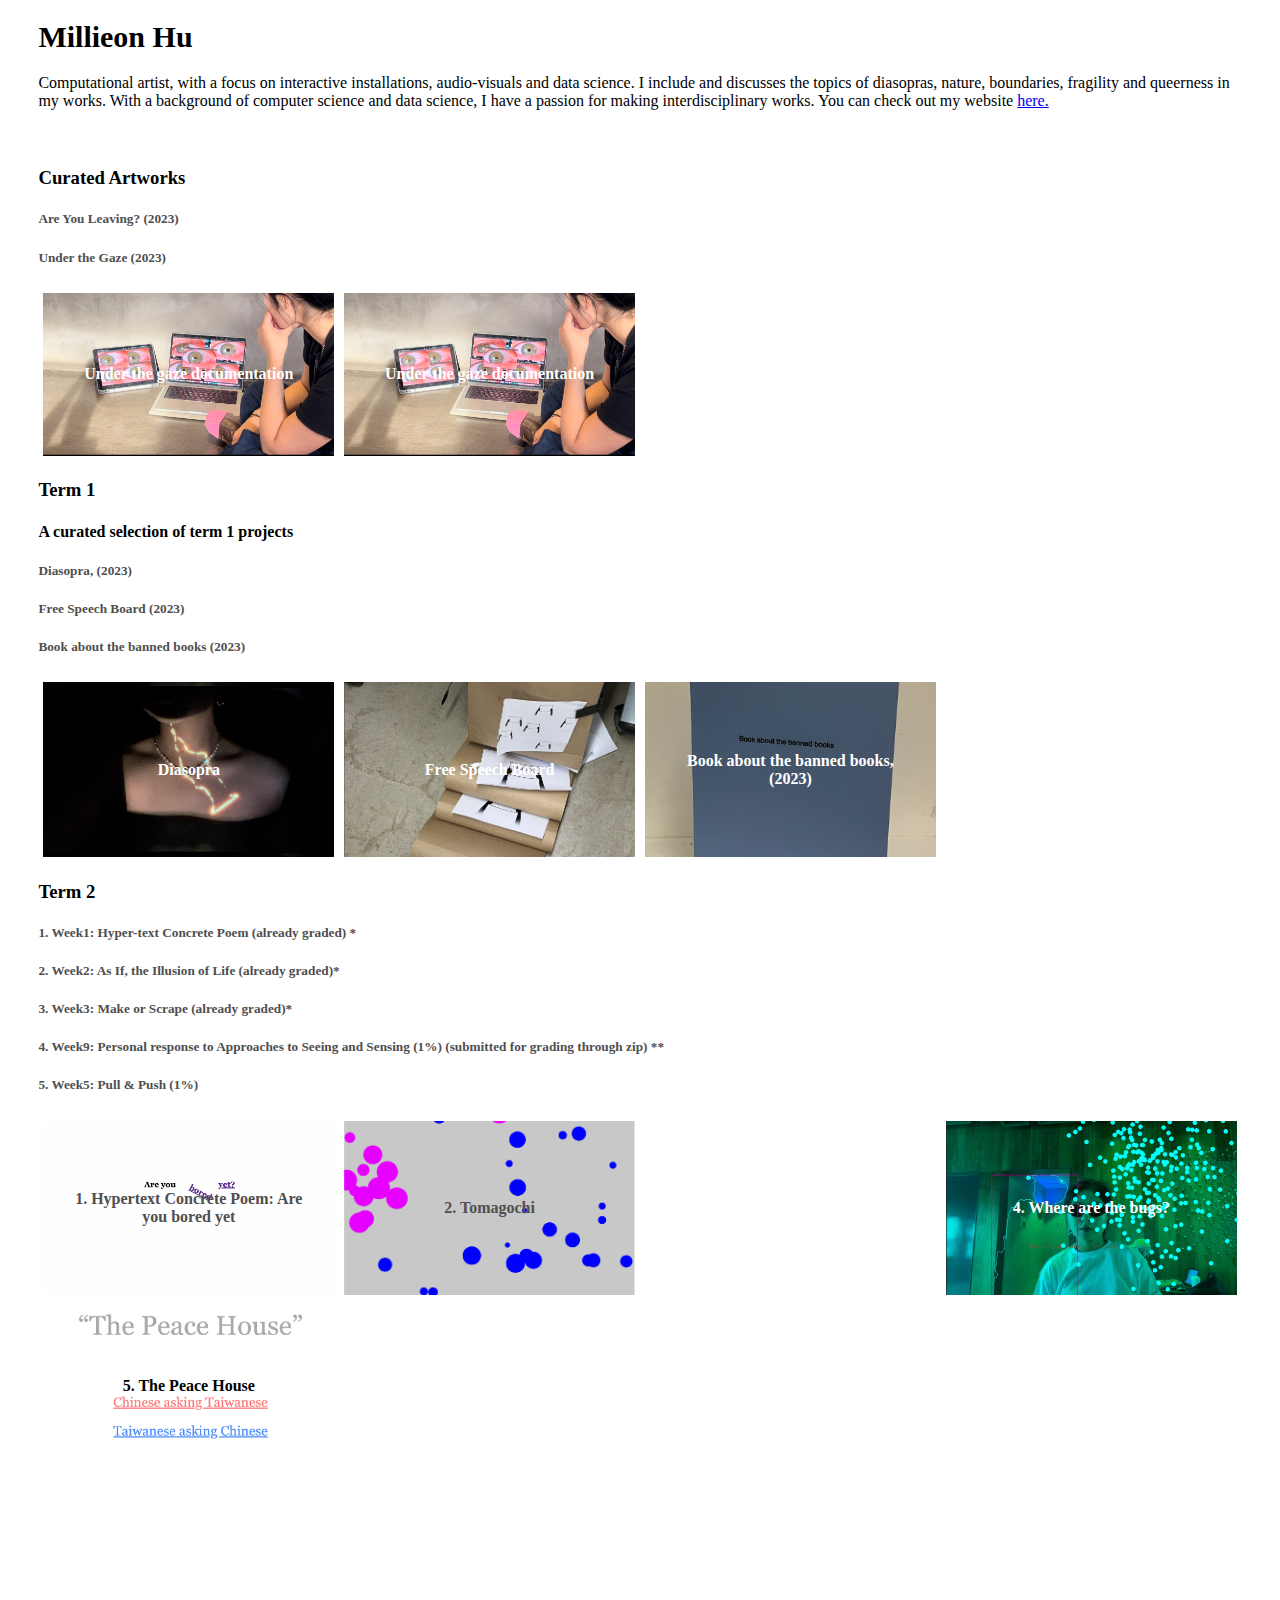
==== index.html @ efb6bb04 "Are u leaving" ====
<!DOCTYPE html>
<html>
    <head>
        <meta charset="UTF-8">

        <!-- meta viewport tag needed to make site responsive on mobile devices https://developer.mozilla.org/en-US/docs/Web/HTML/Viewport_meta_tag -->
        <meta name="viewport" content="width=device-width, initial-scale=1" />

        <title>WCC Portfolio</title>

        <link rel="stylesheet" href="./css/style.css">

    </head>
    <body>

        <header>
            <h1>Millieon Hu</h1>

            Computational artist, with a focus on interactive installations, audio-visuals and data science.
            I include and discusses the topics of diasopras, nature, boundaries, fragility and queerness in my works.

            With a background of computer science and data science, I have a passion for making interdisciplinary works.

            You can check out my website <a href="https://millieonhu.site/">here.</a>
            
        </header>

        <main>
            <h3>Curated Artworks</h3>
                <h5 style="color: #4f4f4f;">Are You Leaving? (2023) </h5>

                <h5 style="color: #4f4f4f;">Under the Gaze (2023)</h5>
                
                <section class="flex-container">
                <div class="flex-item"> 
                    <a class="gaze" href="./Are_you_leaving/">
                        <h4> Under the gaze documentation</h4>
                    </a>
                </div>
                <div class="flex-item"> 
                    <a class="gaze" href="./underTheGaze/">
                        <h4> Under the gaze documentation</h4>
                    </a>
                </div>
                </section>
 

            <h3>Term 1</h3>
            <h4>A curated selection of term 1 projects</h4>
            <h5 style="color: #4f4f4f;">Diasopra, (2023) </h5>
            <h5 style="color: #4f4f4f;">Free Speech Board (2023) </h5>
            <h5 style="color: #4f4f4f;">Book about the banned books (2023) </h5>
            <section class="flex-container">
                <div class="flex-item"> 
                    <a class="diasopra" href="./html-demo-page">
                        <h4>Diasopra</h4>
                    </a>
                </div>

                <div class="flex-item"> 
                    <a class="board" href="./html-demo-page copy">
                        <h4>Free Speech Board</h4>
                    </a>
                </div>

                <div class="flex-item"> 
                    
                    <a class="book" href="./book/">
                        <h4>Book about the banned books, (2023)</h4>
                    </a>
                </div>

            </section>

            <h3>Term 2</h3>
            <h5 style="color: #4f4f4f;"> 1. Week1: Hyper-text Concrete Poem (already graded) *</h5>
            <h5 style="color: #4f4f4f;">2. Week2: As If, the Illusion of Life (already graded)* </h5>
            <h5 style="color: #4f4f4f;">3. Week3: Make or Scrape (already graded)* </h5>
            <h5 style="color: #4f4f4f;">4. Week9: Personal response to Approaches to Seeing and Sensing (1%) (submitted for grading through zip) ** </h5>
            <h5 style="color: #4f4f4f;">5. Week5: Pull & Push  (1%)</h5>
            
            <section class="flex-container">
             


                <div class="flex-item"> 
                    <a class="poem" href="https://millieon.github.io/hyperpoem/">
                        <h4>1. Hypertext Concrete Poem: Are you bored yet</h4>
                    </a>
                </div>

                <div class="flex-item"> 
                    <a class="tomagochi" href="https://millieon.github.io/illusion-of-life/">
                        <h4>2. Tomagochi </h4>
                    </a>
                </div>

                <div class="flex-item"> 
                    <a class="map" href="./memory_map/">
                        <h4>3. Memory Map</h4>
                    </a>
                </div>

                <div class="flex-item"> 
                    <a class="bugs" href="./whereRtheBugs/">
                        <h4>4. Where are the bugs?</h4>
                    </a>
                </div>

                <div class="flex-item"> 
                    <a class="peacehouse" href="https://millieon.github.io/Group_Project_wcc2/">
                        <h4>5. The Peace House</h4>
                    </a>
                </div>

            </section> 


                



         





        

                    <!-- Keep adding per week -->

                
           

        </main>
        <footer>
           <!-- normally information like contact details etc  -->
           <!-- read more about semantic HTML https://www.w3schools.com/html/html5_semantic_elements.asp -->
           
        </footer>

    </body>
</html>
---- css/style.css ----
/*This is a comment in CSS*/

nav{
    padding:10px 3%;
}
nav.next{
    padding:80px 80%;
}

body{
    font-family: 'Times New Roman', serif;
    margin: 0;
}

h1{
    font-size: 30px;
    
    font-family: 'Times New Roman', serif;
      
    
}
h4
{}
.centertext {
    color: rgb(102, 102,255);
    text-align: center;
    
       
  }


p{
    font-size: 16px;
}

header{
    padding:0 3%;
}

main{
    width:100%;
    max-width:1400px; /* means it won't be larger than 1200px on larger screens */
    box-sizing: border-box;
    margin: 0 auto;
    padding: 3%;

}

footer{
    width:100%;
    min-height:100px;
}


/* Flex layouts are one of the easier ways to style responsive layouts that work on all devices */
/* https://developer.mozilla.org/en-US/docs/Learn/CSS/CSS_layout/Flexbox */

.flex-container{
    display: flex; /* all children will now be flex items */
    flex-direction: row; /* other option is column */
    flex-wrap: wrap; /* means the children will wrap to a new line */
}

.flex-item{
    display: flex;
    /* the following three items can be put on one line: https://developer.mozilla.org/en-US/docs/Web/CSS/flex */
    flex-grow: 0;
    flex-shrink: 0;
    flex-basis: 25%; /*width of the box, take up a quarter of the parent's size*/
    box-sizing: border-box; /*this means that we can add padding, line below, and still only take 25% width of parent*/
    padding: 5px;
}

.flex-item a.diasopra{
    display: flex;
    width: 100%;
    height: 0;
    padding: 30% 0;
    background-image: url(../assets/images/cover.jpg); /*change the image to one of you choice */
    background-position: center;
    background-size: 100%;
    justify-content: center;
    align-items: center;
    text-align: center;
    text-decoration: none;
    color:white;
    transition: all 0.2s; /* CSS transitions https://developer.mozilla.org/en-US/docs/Web/CSS/CSS_Transitions/Using_CSS_transitions */
}
.flex-item a.poem{
    display: flex;
    width: 100%;
    height: 0;
    padding: 30% 0;
    background-image: url(../assets/images/bored.jpg); /*change the image to one of you choice */
    background-position: center;
    background-size: 100%;
    justify-content: center;
    align-items: center;
    text-align: center;
    text-decoration: none;
    color:#4f4f4f;
    transition: all 0.2s; /* CSS transitions https://developer.mozilla.org/en-US/docs/Web/CSS/CSS_Transitions/Using_CSS_transitions */
}

.flex-item a.tomagochi{
    display: flex;
    width: 100%;
    height: 0;
    padding: 30% 0;
    background-image: url(../assets/images/tomagochi.jpg); /*change the image to one of you choice */
    background-position: center;
    background-size: 100%;
    justify-content: center;
    align-items: center;
    text-align: center;
    text-decoration: none;
    color:#4f4f4f;
    transition: all 0.2s; /* CSS transitions https://developer.mozilla.org/en-US/docs/Web/CSS/CSS_Transitions/Using_CSS_transitions */
}

.flex-item a.grey{
    display: flex;
    width: 100%;
    height: 0;
    padding: 30% 0;
    background-image: url(../assets/images/lightgrey-line.jpeg); /*change the image to one of you choice */
    background-position: center;
    background-size: 100%;
    justify-content: center;
    align-items: center;
    text-align: center;
    text-decoration: none;
    color:#4f4f4f;
    transition: all 0.2s; /* CSS transitions https://developer.mozilla.org/en-US/docs/Web/CSS/CSS_Transitions/Using_CSS_transitions */
}

.flex-item a.map{
    display: flex;
    width: 100%;
    height: 0;
    padding: 30% 0;
    background-image: url(../assets/images/mapp.jpg); /*change the image to one of you choice */
    background-position: center;
    background-size: 100%;
    justify-content: center;
    align-items: center;
    text-align: center;
    text-decoration: none;
    color:white;
    transition: all 0.2s; /* CSS transitions https://developer.mozilla.org/en-US/docs/Web/CSS/CSS_Transitions/Using_CSS_transitions */
}

.flex-item a.board{
    display: flex;
    width: 100%;
    height: 0;
    padding: 30% 0;
    background-image: url(../assets/images/free_speech_board.jpg); /*change the image to one of you choice */
    background-position: center;
    background-size: 100%;
    justify-content: center;
    align-items: center;
    text-align: center;
    text-decoration: none;
    color:white;
    transition: all 0.2s; /* CSS transitions https://developer.mozilla.org/en-US/docs/Web/CSS/CSS_Transitions/Using_CSS_transitions */
}

.flex-item a.ant{
    display: flex;
    width: 100%;
    height: 0;
    padding: 60% 0;
    background-image: url(../assets/images/ant_thumbnail.jpg); /*change the image to one of you choice */
    background-position: center;
    background-size: 100%;
    justify-content: center;
    align-items: center;
    text-align: center;
    text-decoration: none;
    color:white;
    transition: all 0.2s; /* CSS transitions https://developer.mozilla.org/en-US/docs/Web/CSS/CSS_Transitions/Using_CSS_transitions */
}
.flex-item a.book{
    display: flex;
    width: 100%;
    height: 0;
    padding: 30% 0;
    background-image: url(../assets/images/book_adapted.jpg); /*change the image to one of you choice */
    background-position: center;
    background-size: 100%;
    justify-content: center;
    align-items: center;
    text-align: center;
    text-decoration: none;
    color:white;
    transition: all 0.2s; /* CSS transitions https://developer.mozilla.org/en-US/docs/Web/CSS/CSS_Transitions/Using_CSS_transitions */
}

.flex-item a.bugs{
    display: flex;
    width: 100%;
    height: 0;
    padding: 30% 0;
    background-image: url(../assets/images/whereRtheBugs.jpg); /*change the image to one of you choice */
    background-position: center;
    background-size: 100%;
    justify-content: center;
    align-items: center;
    text-align: center;
    text-decoration: none;
    color:white;
    transition: all 0.2s; /* CSS transitions https://developer.mozilla.org/en-US/docs/Web/CSS/CSS_Transitions/Using_CSS_transitions */
}

.flex-item a.gaze{
    display: flex;
    width: 100%;
    height: 0;
    padding: 28% 0;
    background-image: url(../assets/images/gaze.jpg); /*change the image to one of you choice */
    background-position: center;
    background-size: 100%;
    justify-content: center;
    align-items: center;
    text-align: center;
    text-decoration: none;
    color:white;
    transition: all 0.2s; /* CSS transitions https://developer.mozilla.org/en-US/docs/Web/CSS/CSS_Transitions/Using_CSS_transitions */
}

.flex-item a.peacehouse{
    display: flex;
    width: 100%;
    height: 0;
    padding: 28% 0;
    background-image: url(../assets/images/peacehouse.png); /*change the image to one of you choice */
    background-position: center;
    background-size: 100%;
    justify-content: center;
    align-items: center;
    text-align: center;
    text-decoration: none;
    color:black;
    transition: all 0.2s; /* CSS transitions https://developer.mozilla.org/en-US/docs/Web/CSS/CSS_Transitions/Using_CSS_transitions */
}

/* want a different background image for each project? */
/* try give each a tag a unique id in your HTML and then set different background images here*/
/* EXAMPLE CSS: won't work if you just un-comment this:*/
/* .flex-item a#my-special-id{
    background-image: url(../assets/images/custom-image-name.jpeg); 
} */


.flex-item a:hover{
    color:#bbbbbb;
    background-size: 120%;
}

.flex-item h4{
   margin:10px;
   
   padding:5px 10px;
}
.center {
    text-align: center;
    padding-top:10%;
    padding-bottom: 10%;
   
  }


/* Media Queries for responsive design */

/* Un-comment the body background-colors to see bold debug color change between screen sizes */

/* Extra large */
@media screen and (max-width: 1200px) {
    /* body {
      background-color: rgb(0, 255, 162);
    } */

    .flex-item{
        flex-basis: 33.33%; /*width of the box, take up a quarter of the parent's size*/
    }
}

/* Large */
@media screen and (max-width: 992px) {
    /* body {
      background-color: rgb(255, 81, 0);
    } */

}

/* Medium */
@media screen and (max-width: 768px) {
    /* body {
      background-color: rgb(255, 0, 191);
    } */

    .flex-item{
        flex-basis: 50%; /*width of the box, take up a quarter of the parent's size*/
    }
}

/* Small */
@media screen and (max-width: 576px) {
    /* body {
      background-color: blue;
    } */

    .flex-item{
        flex-basis: 100%; /*width of the box, take up a quarter of the parent's size*/
    }
}

.triangle-down {
	width: 0;
	height: 0;
	border-left: 25px solid transparent;
	border-right: 25px solid transparent;
	border-top: 50px solid #555;
}
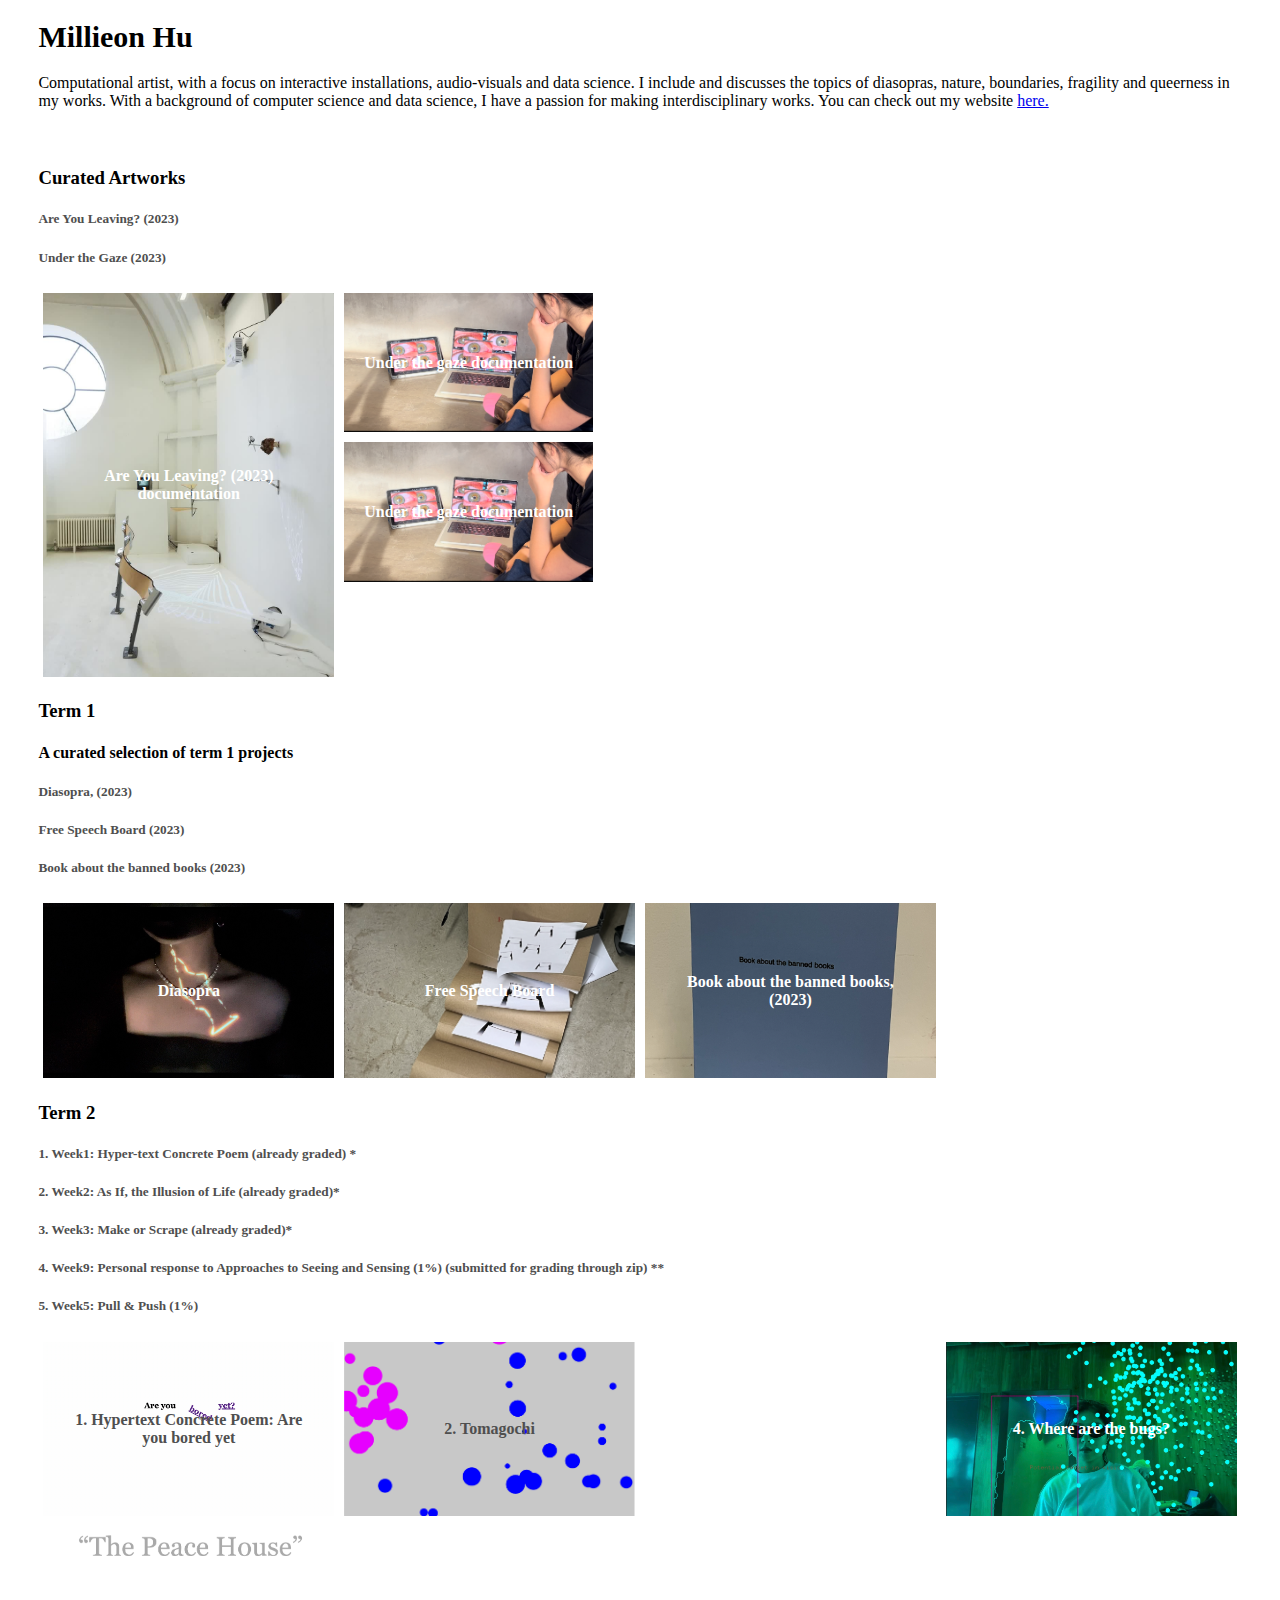
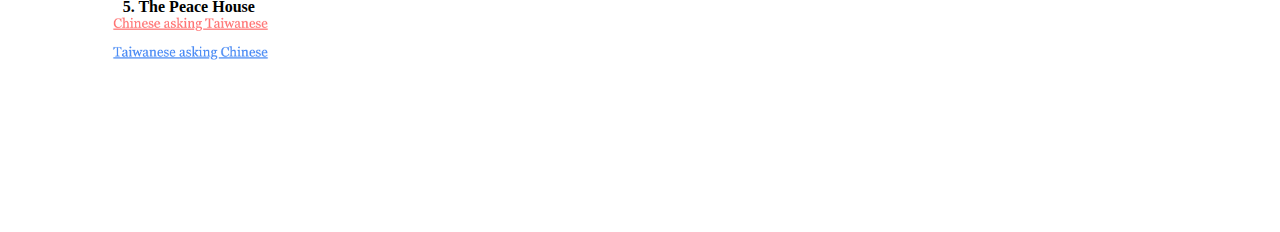
==== commit ab55d810: "change" ====
--- a/index.html
+++ b/index.html
@@ -33,15 +33,26 @@
                 
                 <section class="flex-container">
                 <div class="flex-item"> 
-                    <a class="gaze" href="./Are_you_leaving/">
-                        <h4> Under the gaze documentation</h4>
+                    <a class="rul" href="./Are_you_leaving/">
+                        <h4> Are You Leaving? (2023) documentation</h4>
                     </a>
                 </div>
-                <div class="flex-item"> 
-                    <a class="gaze" href="./underTheGaze/">
-                        <h4> Under the gaze documentation</h4>
-                    </a>
-                </div>
+                <section class="flex-container-vertical">
+                    <div class="flex-item"> 
+                        <a class="gaze" href="./underTheGaze/">
+                            <h4> Under the gaze documentation</h4>
+                        </a>
+                        
+                    </div>
+                    <div class="flex-item"> 
+                        <a class="gaze" href="./underTheGaze/">
+                            <h4> Under the gaze documentation</h4>
+                        </a>
+                        
+                    </div>
+                </section>
+                
+
                 </section>
  
 
--- a/css/style.css
+++ b/css/style.css
@@ -61,10 +61,16 @@
     flex-direction: row; /* other option is column */
     flex-wrap: wrap; /* means the children will wrap to a new line */
 }
+.flex-container-vertical{
+    display: flex; /* all children will now be flex items */
+    flex-direction: column; 
+    flex-wrap: wrap; /* means the children will wrap to a new line */
+}
 
 .flex-item{
     display: flex;
     /* the following three items can be put on one line: https://developer.mozilla.org/en-US/docs/Web/CSS/flex */
+    
     flex-grow: 0;
     flex-shrink: 0;
     flex-basis: 25%; /*width of the box, take up a quarter of the parent's size*/
@@ -72,6 +78,7 @@
     padding: 5px;
 }
 
+
 .flex-item a.diasopra{
     display: flex;
     width: 100%;
@@ -157,6 +164,22 @@
     height: 0;
     padding: 30% 0;
     background-image: url(../assets/images/free_speech_board.jpg); /*change the image to one of you choice */
+    background-position: center;
+    background-size: 100%;
+    justify-content: center;
+    align-items: center;
+    text-align: center;
+    text-decoration: none;
+    color:white;
+    transition: all 0.2s; /* CSS transitions https://developer.mozilla.org/en-US/docs/Web/CSS/CSS_Transitions/Using_CSS_transitions */
+}
+
+.flex-item a.rul{
+    display: flex;
+    width: 100%;
+    height: 0;
+    padding: 66% 0;
+    background-image: url(../assets/images/general_look.JPG); /*change the image to one of you choice */
     background-position: center;
     background-size: 100%;
     justify-content: center;
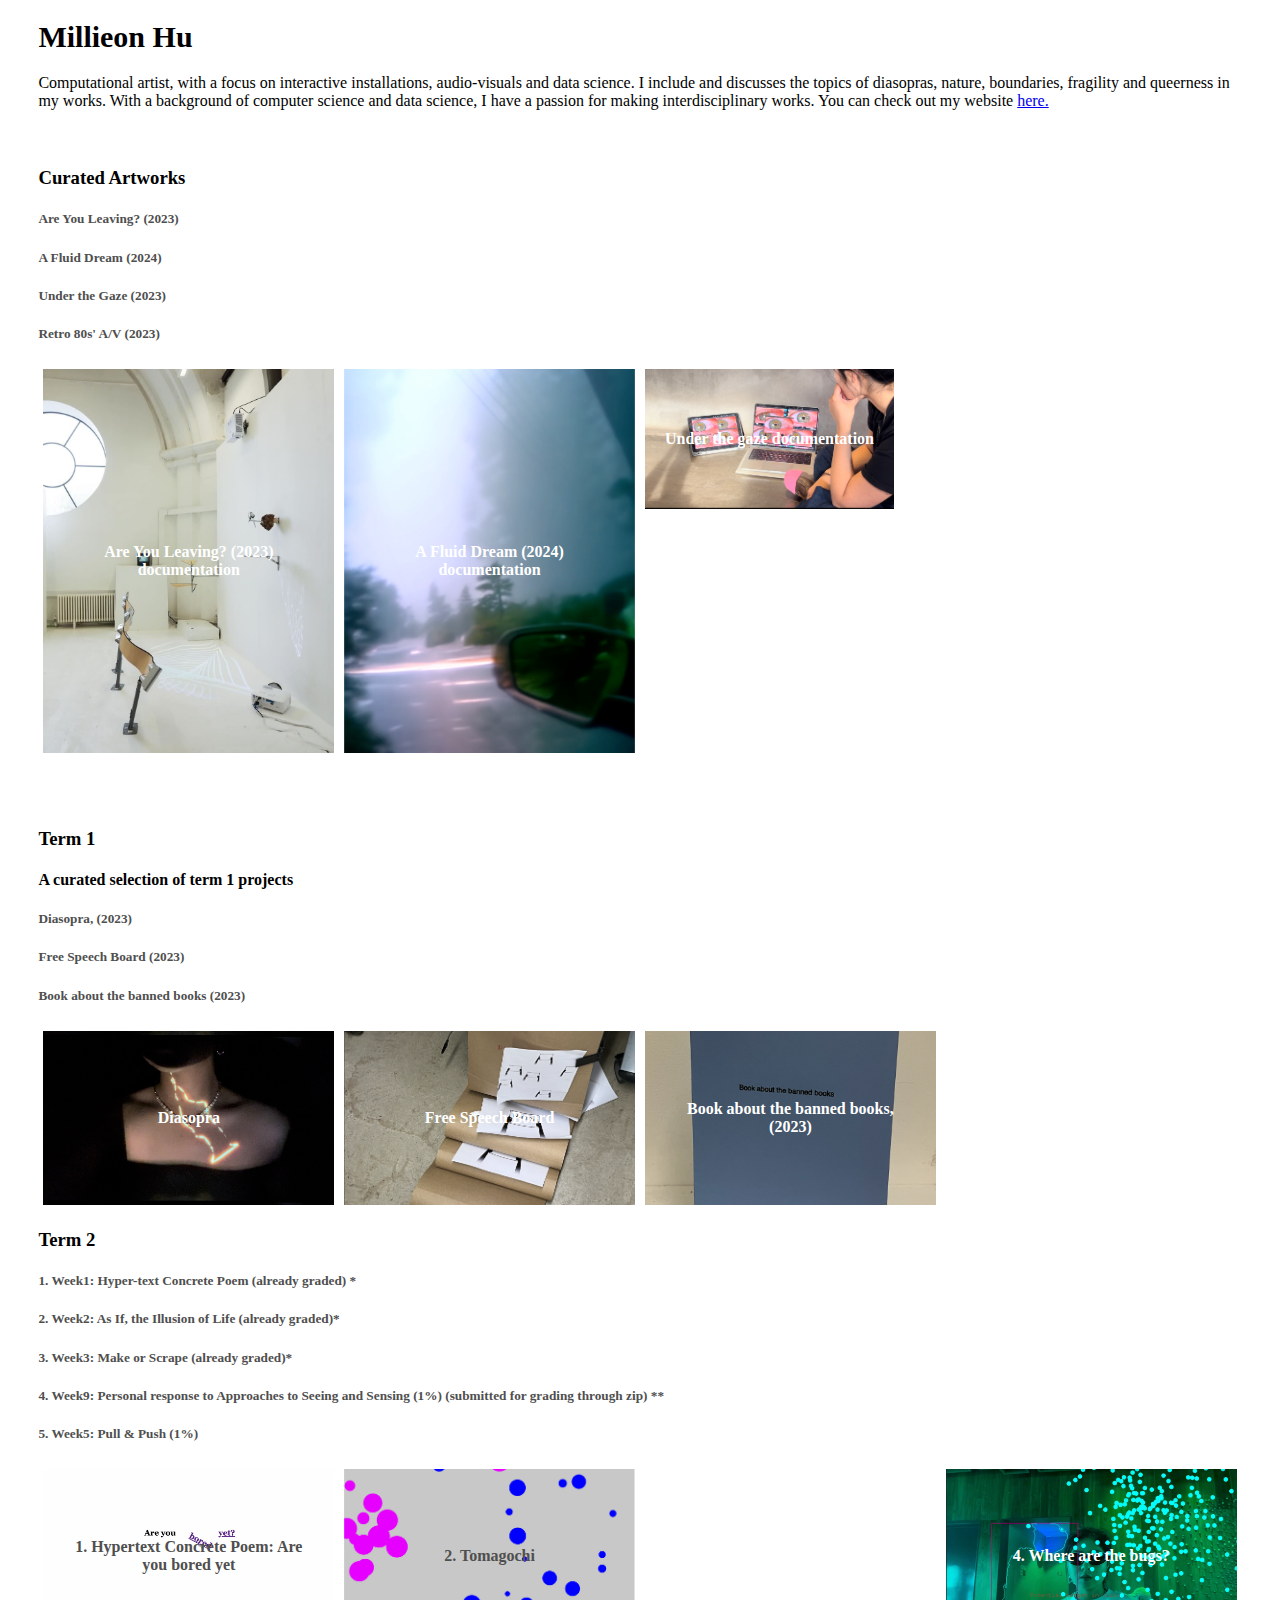
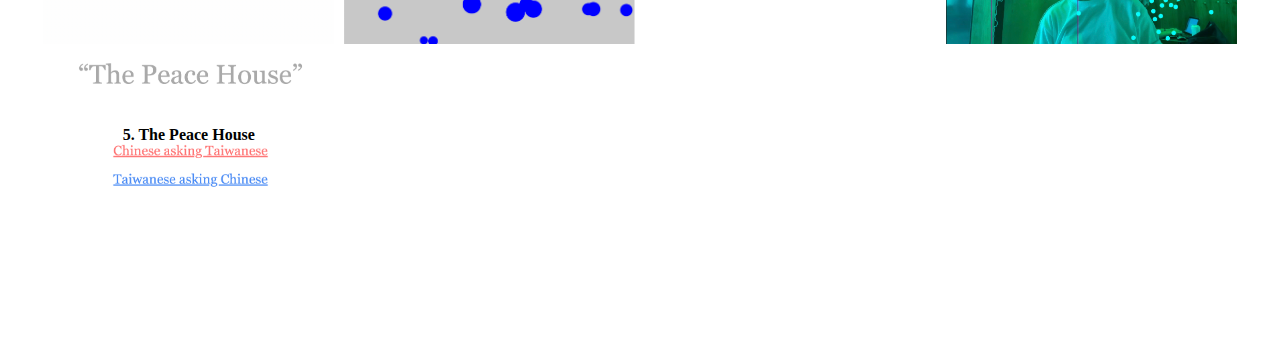
==== commit 2d5557e5: "fluid dreams" ====
--- a/index.html
+++ b/index.html
@@ -28,8 +28,9 @@
         <main>
             <h3>Curated Artworks</h3>
                 <h5 style="color: #4f4f4f;">Are You Leaving? (2023) </h5>
-
+                <h5 style="color: #4f4f4f;">A Fluid Dream (2024)</h5>
                 <h5 style="color: #4f4f4f;">Under the Gaze (2023)</h5>
+                <h5 style="color: #4f4f4f;">Retro 80s' A/V (2023)</h5>
                 
                 <section class="flex-container">
                 <div class="flex-item"> 
@@ -37,7 +38,13 @@
                         <h4> Are You Leaving? (2023) documentation</h4>
                     </a>
                 </div>
-                <section class="flex-container-vertical">
+                
+                <div class="flex-item"> 
+                    <a class="fluidDreams" href="./Fluid_dreams/">
+                        <h4> A Fluid Dream (2024) documentation</h4>
+                    </a>
+                </div>
+                <div class="flex-container-vertical">
                     <div class="flex-item"> 
                         <a class="gaze" href="./underTheGaze/">
                             <h4> Under the gaze documentation</h4>
@@ -45,12 +52,21 @@
                         
                     </div>
                     <div class="flex-item"> 
-                        <a class="gaze" href="./underTheGaze/">
-                            <h4> Under the gaze documentation</h4>
+                        <a class="aavp" href="./AAVP/">
+                            <h4> Retro 80s' A/V documentation</h4>
                         </a>
-                        
                     </div>
-                </section>
+                    <div class="flex-item"> 
+                        <a class="aavp" href="./AAVP/">
+                            <h4> Retro 80s' A/V documentation</h4>
+                        </a>
+                    </div>
+
+
+
+                
+                </div>
+         
                 
 
                 </section>
--- a/css/style.css
+++ b/css/style.css
@@ -173,7 +173,21 @@
     color:white;
     transition: all 0.2s; /* CSS transitions https://developer.mozilla.org/en-US/docs/Web/CSS/CSS_Transitions/Using_CSS_transitions */
 }
-
+.flex-item a.fluidDreams{
+    display: flex;
+    width: 100%;
+    height: 0;
+    padding: 66% 0;
+    background-image: url(../assets/images/fluid_dreams.png); /*change the image to one of you choice */
+    background-position: center;
+    background-size: 100%;
+    justify-content: center;
+    align-items: center;
+    text-align: center;
+    text-decoration: none;
+    color:white;
+    transition: all 0.2s; /* CSS transitions https://developer.mozilla.org/en-US/docs/Web/CSS/CSS_Transitions/Using_CSS_transitions */
+}
 .flex-item a.rul{
     display: flex;
     width: 100%;
@@ -243,6 +257,21 @@
     height: 0;
     padding: 28% 0;
     background-image: url(../assets/images/gaze.jpg); /*change the image to one of you choice */
+    background-position: center;
+    background-size: 100%;
+    justify-content: center;
+    align-items: center;
+    text-align: center;
+    text-decoration: none;
+    color:white;
+    transition: all 0.2s; /* CSS transitions https://developer.mozilla.org/en-US/docs/Web/CSS/CSS_Transitions/Using_CSS_transitions */
+}
+.flex-item a.aavp{
+    display: flex;
+    width: 100%;
+    height: 0;
+    padding: 28% 0;
+    background-image: url(../assets/images/AVVP.png); /*change the image to one of you choice */
     background-position: center;
     background-size: 100%;
     justify-content: center;
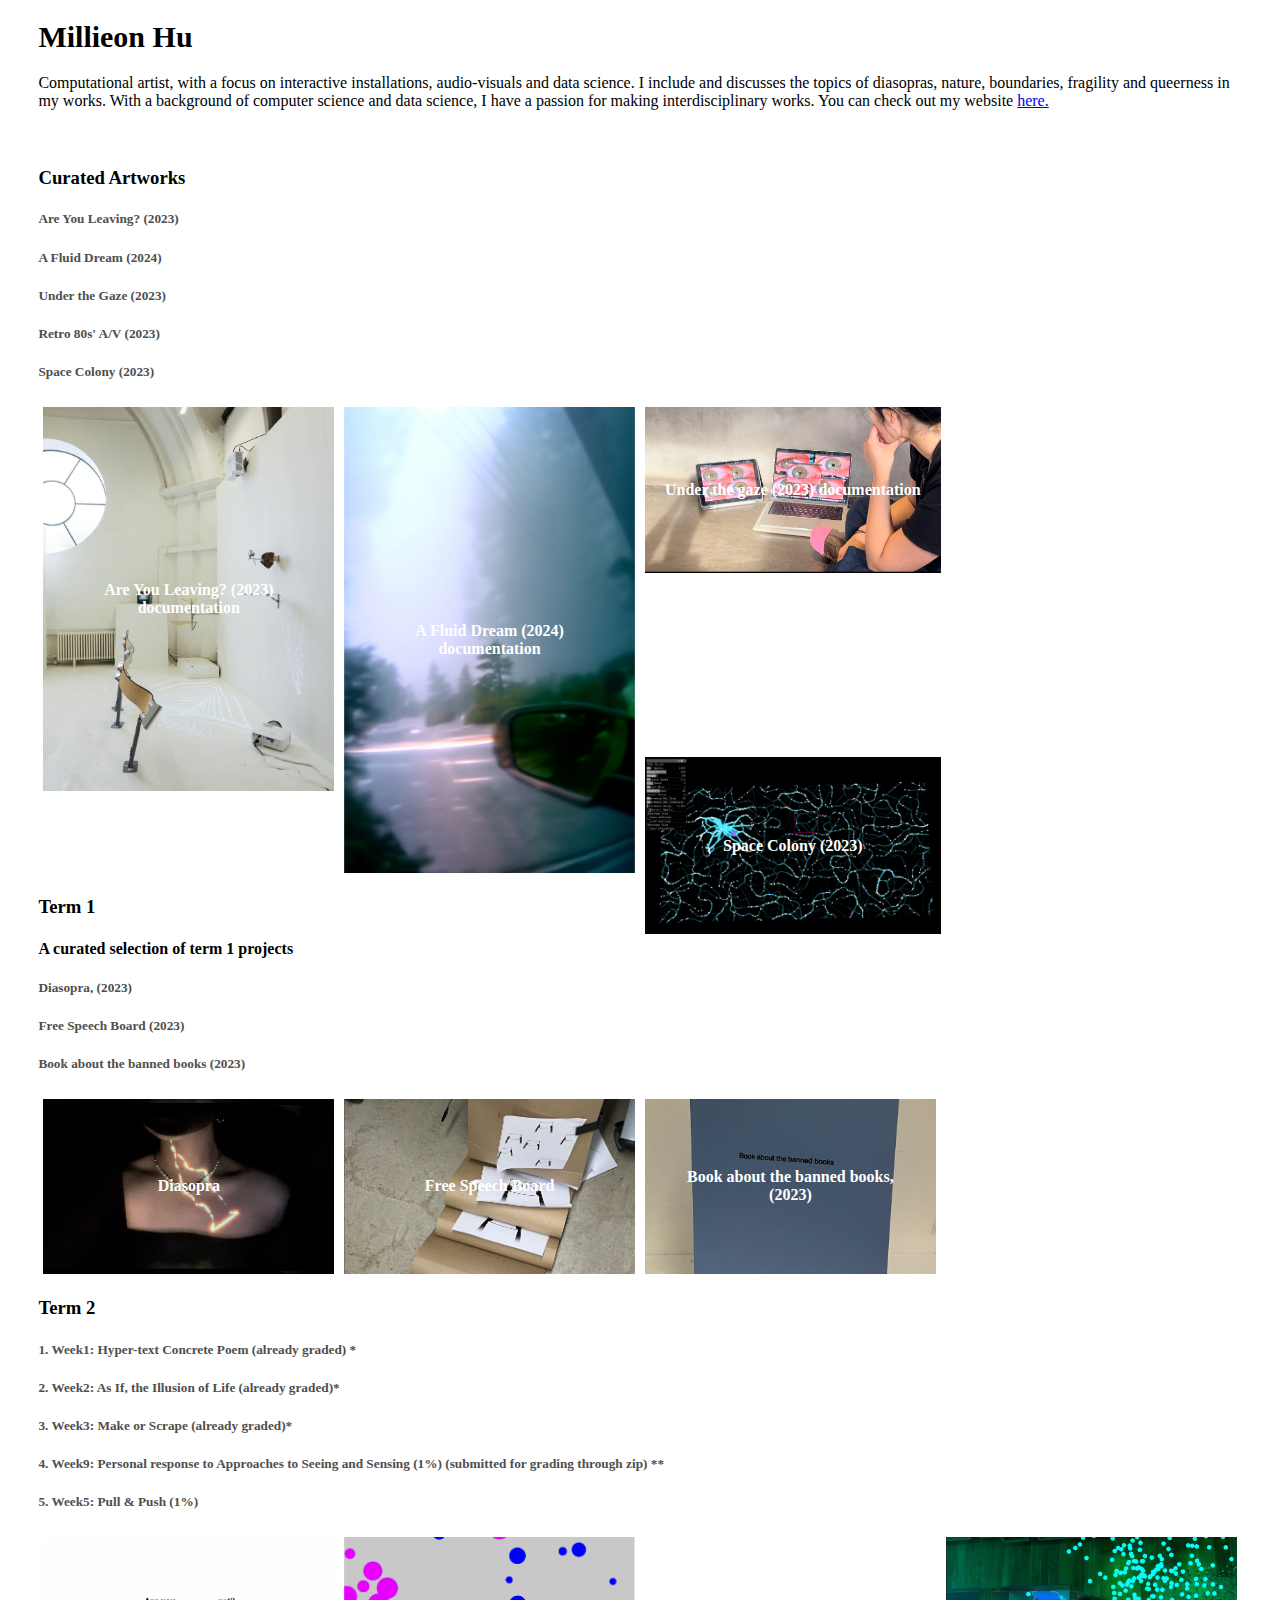
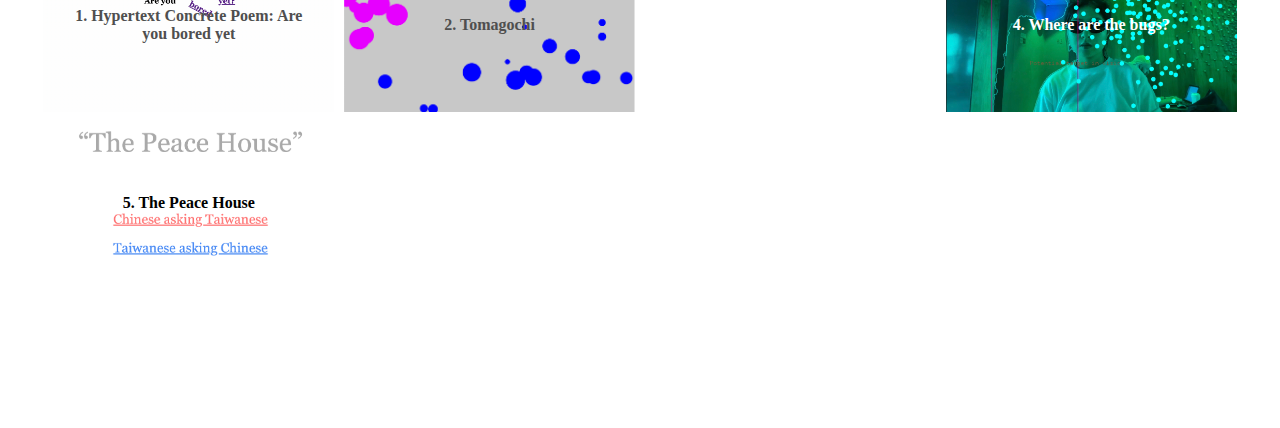
==== commit 1e4fba24: "space colony" ====
--- a/index.html
+++ b/index.html
@@ -31,6 +31,7 @@
                 <h5 style="color: #4f4f4f;">A Fluid Dream (2024)</h5>
                 <h5 style="color: #4f4f4f;">Under the Gaze (2023)</h5>
                 <h5 style="color: #4f4f4f;">Retro 80s' A/V (2023)</h5>
+                <h5 style="color: #4f4f4f;">Space Colony (2023)</h5>
                 
                 <section class="flex-container">
                 <div class="flex-item"> 
@@ -47,18 +48,18 @@
                 <div class="flex-container-vertical">
                     <div class="flex-item"> 
                         <a class="gaze" href="./underTheGaze/">
-                            <h4> Under the gaze documentation</h4>
+                            <h4> Under the gaze (2023) documentation</h4>
                         </a>
                         
                     </div>
                     <div class="flex-item"> 
                         <a class="aavp" href="./AAVP/">
-                            <h4> Retro 80s' A/V documentation</h4>
+                            <h4> Retro 80s' A/V (2023) documentation</h4>
                         </a>
                     </div>
                     <div class="flex-item"> 
-                        <a class="aavp" href="./AAVP/">
-                            <h4> Retro 80s' A/V documentation</h4>
+                        <a class="ant" href="./Space_Colony/">
+                            <h4> Space Colony (2023)</h4>
                         </a>
                     </div>
 
--- a/css/style.css
+++ b/css/style.css
@@ -1,6 +1,9 @@
 
 /*This is a comment in CSS*/
-
+img {
+    width: 100%;
+    height: auto;
+  }
 nav{
     padding:10px 3%;
 }
@@ -177,7 +180,7 @@
     display: flex;
     width: 100%;
     height: 0;
-    padding: 66% 0;
+    padding: 80% 0;
     background-image: url(../assets/images/fluid_dreams.png); /*change the image to one of you choice */
     background-position: center;
     background-size: 100%;
@@ -188,6 +191,7 @@
     color:white;
     transition: all 0.2s; /* CSS transitions https://developer.mozilla.org/en-US/docs/Web/CSS/CSS_Transitions/Using_CSS_transitions */
 }
+
 .flex-item a.rul{
     display: flex;
     width: 100%;
@@ -208,7 +212,7 @@
     display: flex;
     width: 100%;
     height: 0;
-    padding: 60% 0;
+    padding: 30% 0;
     background-image: url(../assets/images/ant_thumbnail.jpg); /*change the image to one of you choice */
     background-position: center;
     background-size: 100%;
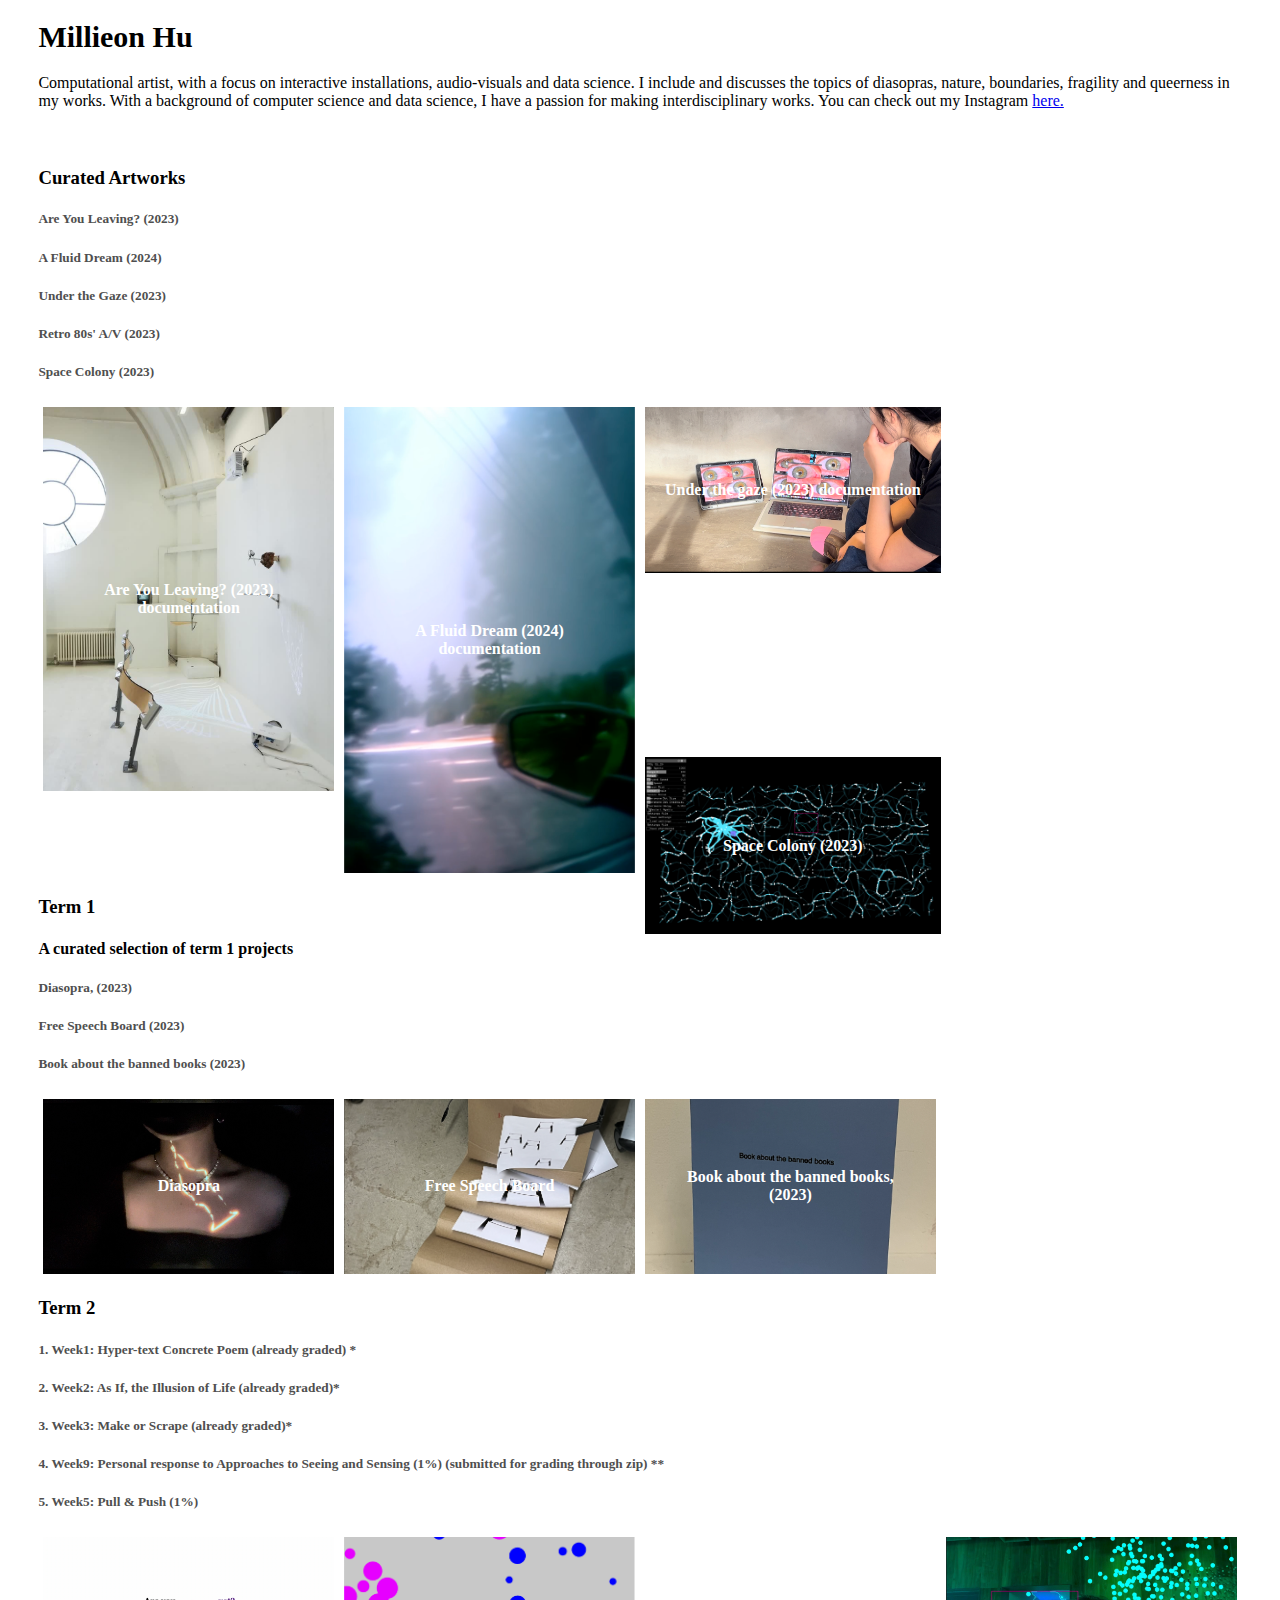
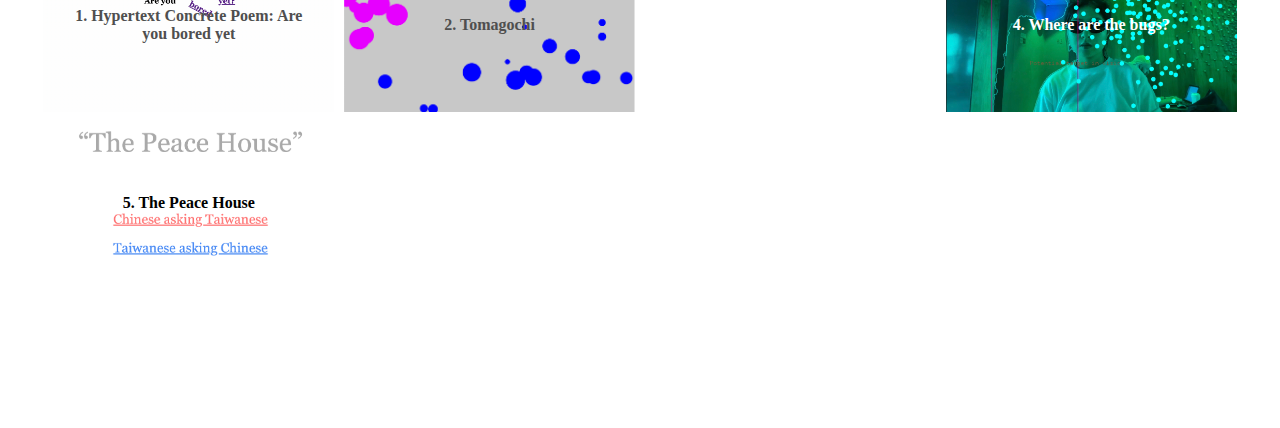
==== commit 11960b32: "update" ====
--- a/index.html
+++ b/index.html
@@ -21,7 +21,7 @@
 
             With a background of computer science and data science, I have a passion for making interdisciplinary works.
 
-            You can check out my website <a href="https://millieonhu.site/">here.</a>
+            You can check out my Instagram <a href="https://www.instagram.com/millieon_datart/">here.</a>
             
         </header>
 
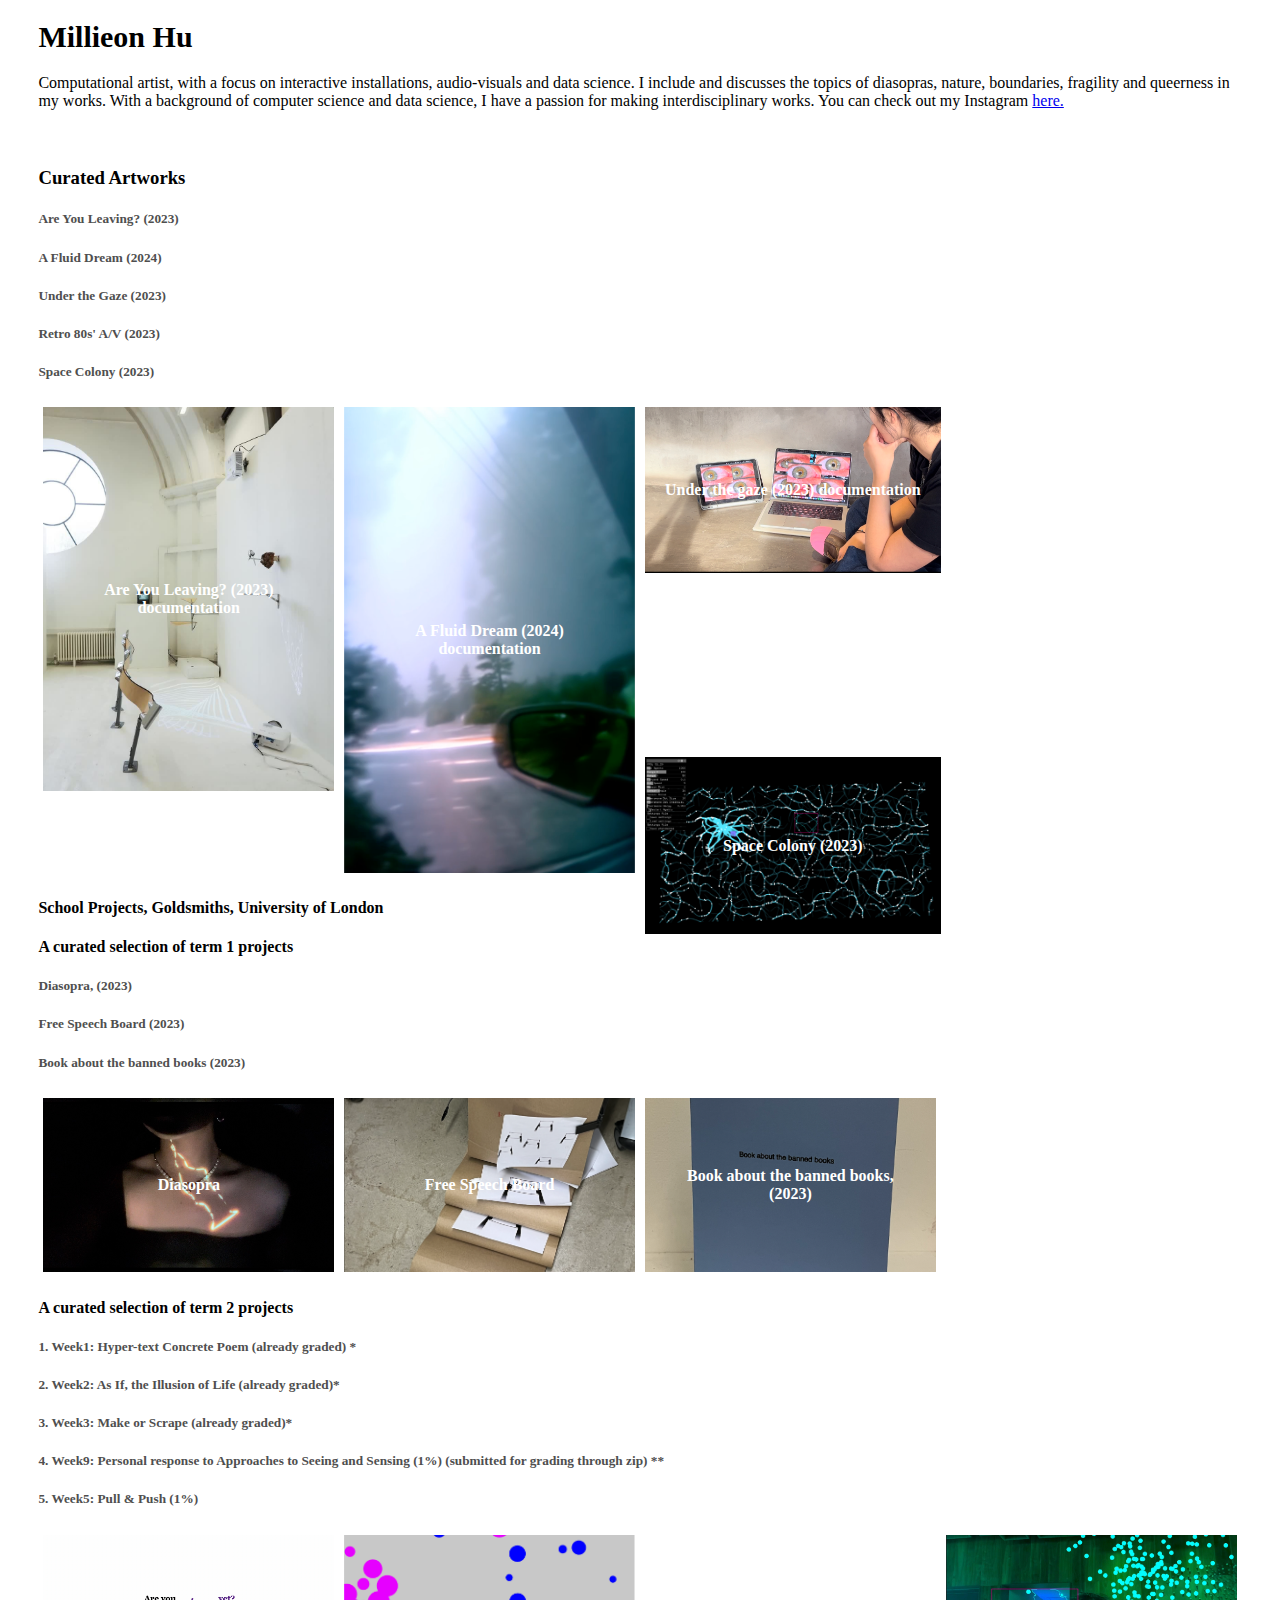
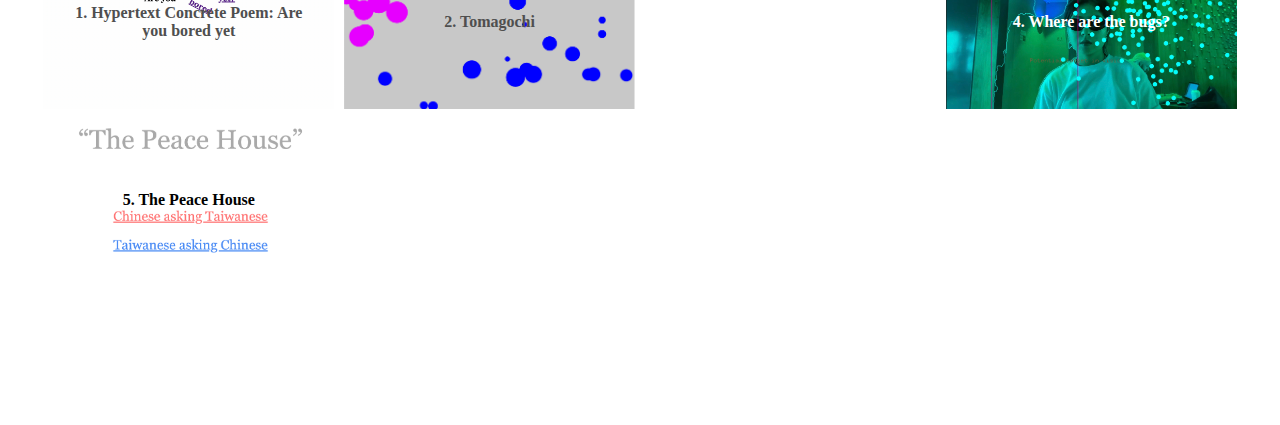
==== commit dd2a75c0: "push" ====
--- a/index.html
+++ b/index.html
@@ -6,7 +6,7 @@
         <!-- meta viewport tag needed to make site responsive on mobile devices https://developer.mozilla.org/en-US/docs/Web/HTML/Viewport_meta_tag -->
         <meta name="viewport" content="width=device-width, initial-scale=1" />
 
-        <title>WCC Portfolio</title>
+        <title>Portfolio - Millieon Hu</title>
 
         <link rel="stylesheet" href="./css/style.css">
 
@@ -71,9 +71,8 @@
                 
 
                 </section>
- 
-
-            <h3>Term 1</h3>
+            
+            <h4>School Projects, Goldsmiths, University of London</h4>
             <h4>A curated selection of term 1 projects</h4>
             <h5 style="color: #4f4f4f;">Diasopra, (2023) </h5>
             <h5 style="color: #4f4f4f;">Free Speech Board (2023) </h5>
@@ -100,7 +99,7 @@
 
             </section>
 
-            <h3>Term 2</h3>
+            <h4>A curated selection of term 2 projects</h4>
             <h5 style="color: #4f4f4f;"> 1. Week1: Hyper-text Concrete Poem (already graded) *</h5>
             <h5 style="color: #4f4f4f;">2. Week2: As If, the Illusion of Life (already graded)* </h5>
             <h5 style="color: #4f4f4f;">3. Week3: Make or Scrape (already graded)* </h5>
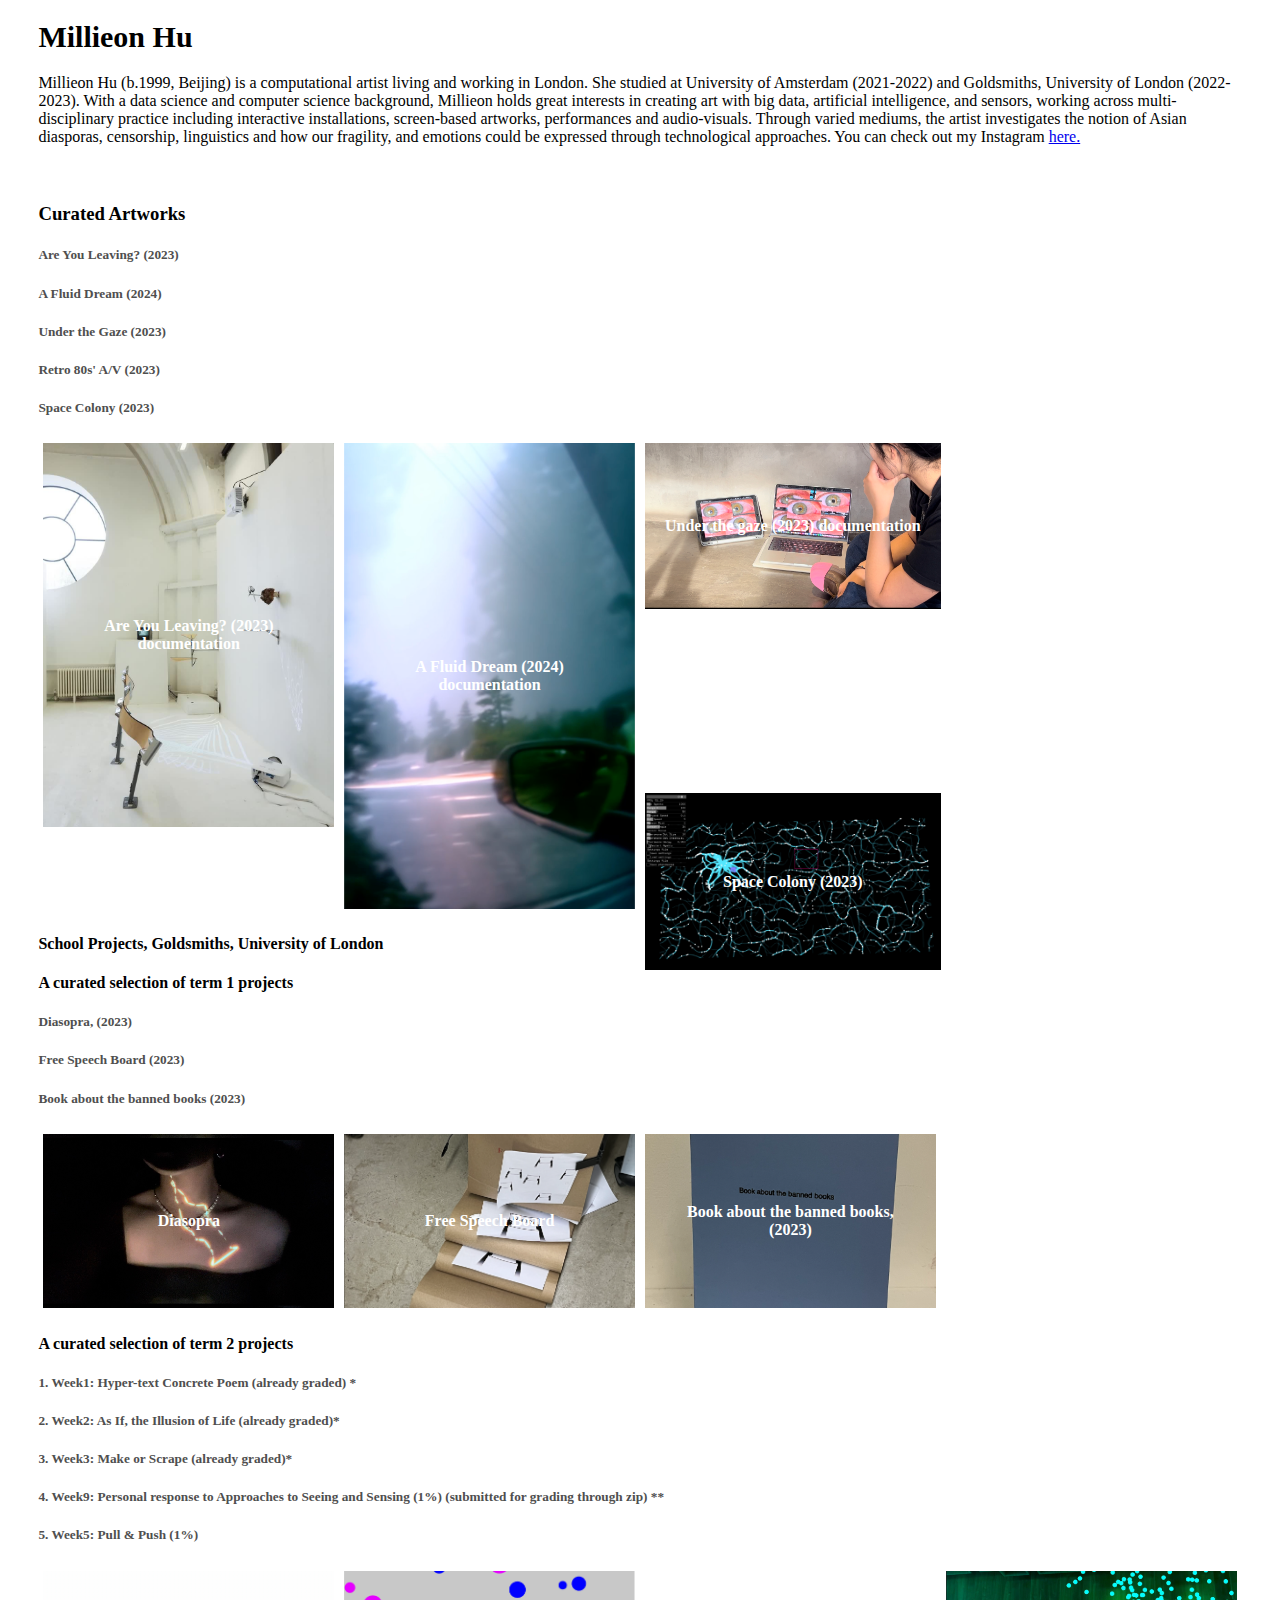
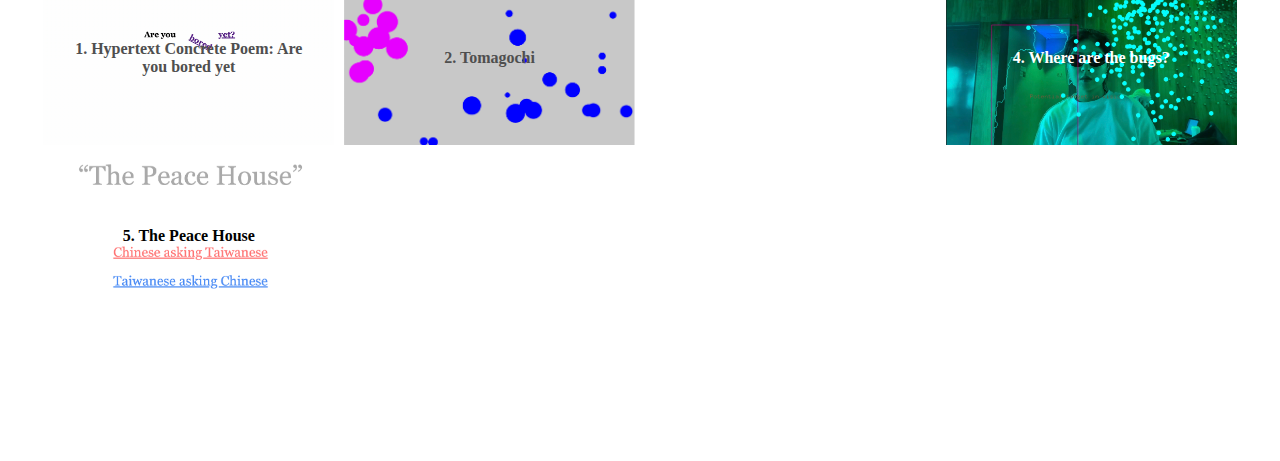
==== commit 37406581: "updated artist statement" ====
--- a/index.html
+++ b/index.html
@@ -16,10 +16,7 @@
         <header>
             <h1>Millieon Hu</h1>
 
-            Computational artist, with a focus on interactive installations, audio-visuals and data science.
-            I include and discusses the topics of diasopras, nature, boundaries, fragility and queerness in my works.
-
-            With a background of computer science and data science, I have a passion for making interdisciplinary works.
+            Millieon Hu (b.1999, Beijing) is a computational artist living and working in London. She studied at University of Amsterdam (2021-2022) and Goldsmiths, University of London (2022-2023). With a data science and computer science background, Millieon holds great interests in creating art with big data, artificial intelligence, and sensors, working across multi-disciplinary practice including interactive installations, screen-based artworks, performances and audio-visuals. Through varied mediums, the artist investigates the notion of Asian diasporas, censorship, linguistics and how our fragility, and emotions could be expressed through technological approaches.
 
             You can check out my Instagram <a href="https://www.instagram.com/millieon_datart/">here.</a>
             
